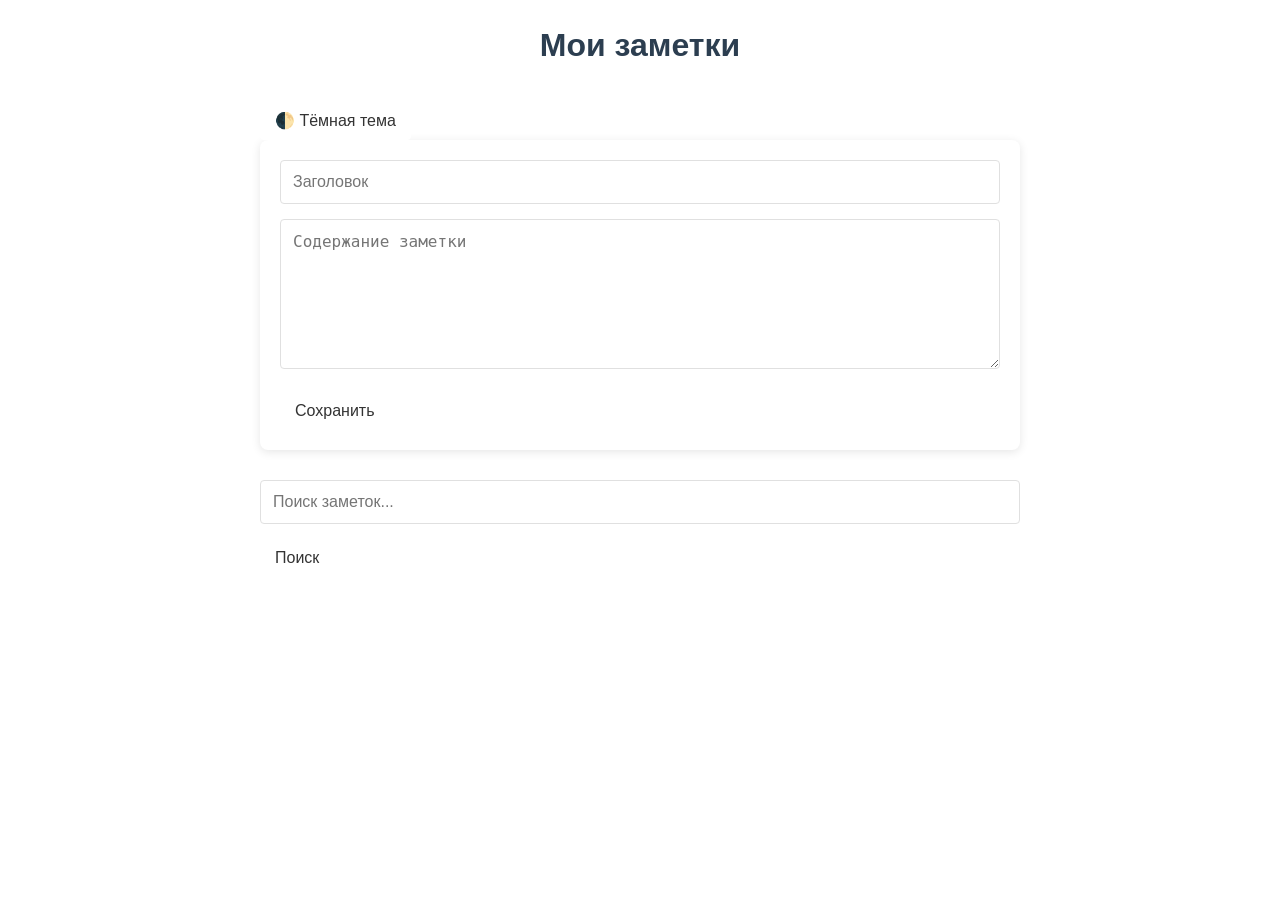
==== src/main/resources/static/index.html @ 11ae539c "Dark Stable" ====
<!DOCTYPE html>
<html lang="ru">
<head>
    <meta charset="UTF-8">
    <meta name="viewport" content="width=device-width, initial-scale=1.0">
    <title>Сервис заметок</title>
    <link rel="stylesheet" href="style.css">
</head>
<body>
    <div class="container">
        <h1>Мои заметки</h1>
        <header class="header">
            <button id="theme-toggle">🌓 Тёмная тема</button>
        </header>
        <div class="note-form">
            <input type="hidden" id="note-id">
            <input type="text" id="note-title" placeholder="Заголовок" required>
            <textarea id="note-content" placeholder="Содержание заметки" required></textarea>
            <div class="buttons">
                <button id="save-button">Сохранить</button>
                <button id="cancel-button" class="hidden">Отмена</button>
            </div>
        </div>
	<!-- search  -->
	<div class="search-container">
	    <input type="text" id="search-input" placeholder="Поиск заметок...">
	    <button id="search-button">Поиск</button>
	</div>

        <div class="notes-list" id="notes-list">
            <!-- Заметки будут добавлены динамически -->
        </div>
    </div>
    
    <script src="script.js"></script>
</body>
</html>
---- src/main/resources/static/style.css ----
* {
    box-sizing: border-box;
    margin: 0;
    padding: 0;
}

body {
    font-family: 'Segoe UI', Tahoma, Geneva, Verdana, sans-serif;
    line-height: 1.6;
    color: #333;
    background-color: #f5f5f5;
}

.container {
    max-width: 800px;
    margin: 0 auto;
    padding: 20px;
}

h1 {
    text-align: center;
    margin-bottom: 30px;
    color: #2c3e50;
}

.note-form {
    background: white;
    padding: 20px;
    border-radius: 8px;
    box-shadow: 0 2px 10px rgba(0, 0, 0, 0.1);
    margin-bottom: 30px;
}

input[type="text"], textarea {
    width: 100%;
    padding: 12px;
    margin-bottom: 15px;
    border: 1px solid #ddd;
    border-radius: 4px;
    font-size: 16px;
}

textarea {
    min-height: 150px;
    resize: vertical;
}

button {
    background-color: #3498db;
    color: white;
    border: none;
    padding: 10px 15px;
    border-radius: 4px;
    cursor: pointer;
    font-size: 16px;
    transition: background-color 0.3s;
}

button:hover {
    background-color: #2980b9;
}

.buttons {
    display: flex;
    gap: 10px;
}

#cancel-button {
    background-color: #e74c3c;
}

#cancel-button:hover {
    background-color: #c0392b;
}

.note-card {
    background: white;
    padding: 20px;
    border-radius: 8px;
    box-shadow: 0 2px 5px rgba(0, 0, 0, 0.1);
    margin-bottom: 15px;
    position: relative;
}

.note-card h2 {
    margin-bottom: 10px;
    color: #2c3e50;
}

.note-card p {
    color: #555;
    margin-bottom: 15px;
}

.note-card .note-actions {
    position: absolute;
    top: 15px;
    right: 15px;
    display: flex;
    gap: 8px;
}

.note-card .edit-btn, .note-card .delete-btn {
    background: none;
    border: none;
    font-size: 16px;
    cursor: pointer;
    padding: 5px;
}

.note-card .edit-btn {
    color: #3498db;
}

.note-card .delete-btn {
    color: #e74c3c;
}

.note-card .note-date {
    font-size: 12px;
    color: #999;
    text-align: right;
}

.hidden {
    display: none;
}

:root {
  --bg-color: #ffffff;
  --text-color: #333333;
  --card-bg: #ffffff;
  --border-color: #e0e0e0;
}

[data-theme="dark"] {
  --bg-color: #1a1a1a;
  --text-color: #f5f5f5;
  --card-bg: #2d2d2d;
  --border-color: #404040;
}

body {
  background-color: var(--bg-color);
  color: var(--text-color);
  transition: all 0.3s ease;
}

.note-card {
  background-color: var(--card-bg);
  border: 1px solid var(--border-color);
}

input[type="text"], 
textarea,
button {
  background-color: var(--card-bg);
  color: var(--text-color);
  border-color: var(--border-color);
}
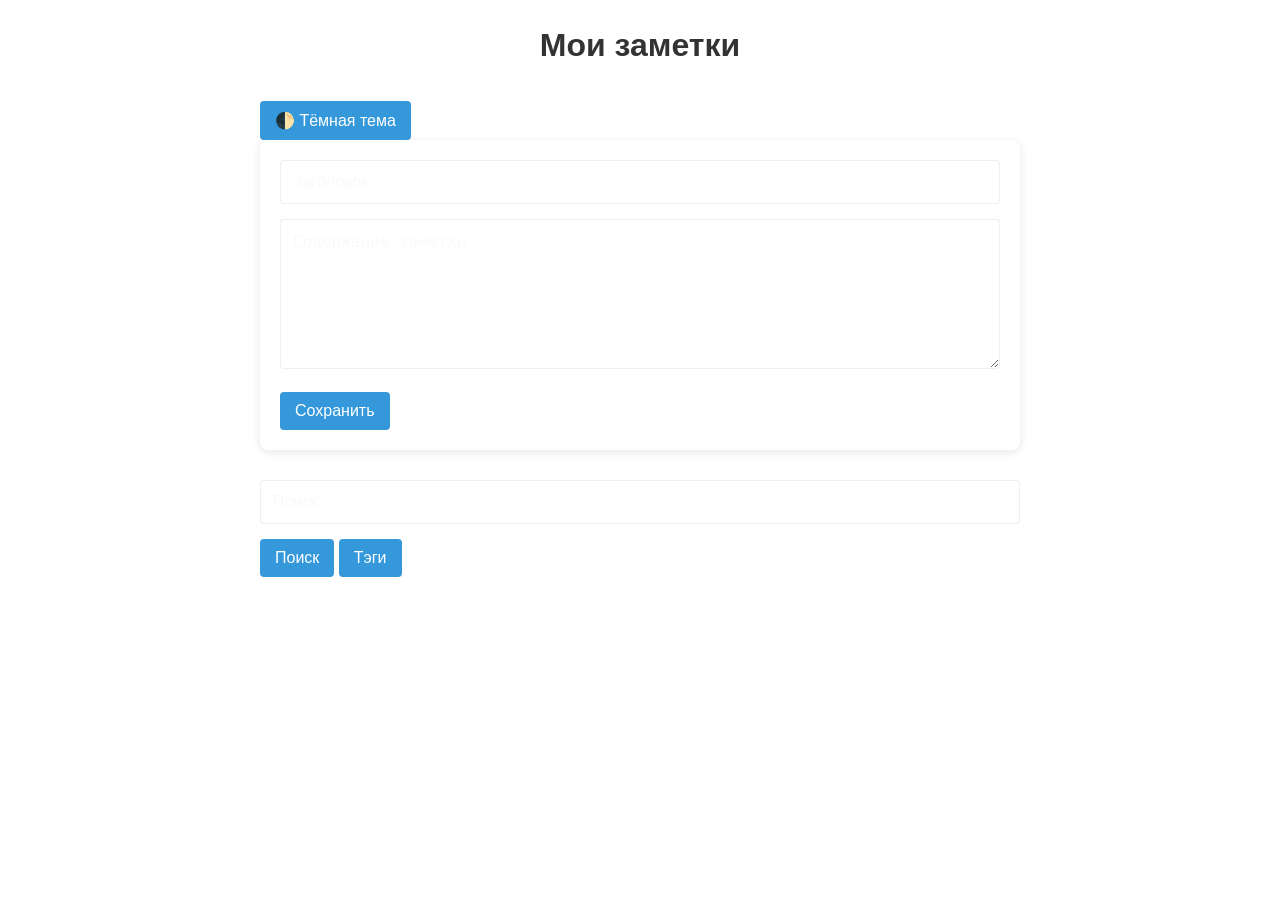
==== commit 48b1f000: "test tags" ====
--- a/src/main/resources/static/index.html
+++ b/src/main/resources/static/index.html
@@ -22,10 +22,21 @@
             </div>
         </div>
 	<!-- search  -->
-	<div class="search-container">
+	<!-- <div class="search-container">
 	    <input type="text" id="search-input" placeholder="Поиск заметок...">
 	    <button id="search-button">Поиск</button>
-	</div>
+	</div> -->
+        <!-- Поиск -->
+        <div class="search-wrapper">
+            <input type="text" id="search-input" placeholder="Поиск">
+            <button id="search-button">Поиск</button>
+    
+    
+            <!-- Кнопка и выпадающий список для фильтрации по тэгам -->
+            <button id="tags-button">Тэги</button>
+            <ul id="tags-dropdown" class="dropdown hidden"></ul>
+        </div>
+    
 
         <div class="notes-list" id="notes-list">
             <!-- Заметки будут добавлены динамически -->
--- a/src/main/resources/static/style.css
+++ b/src/main/resources/static/style.css
@@ -2,50 +2,59 @@
     box-sizing: border-box;
     margin: 0;
     padding: 0;
-}
-
-body {
+  }
+  
+  body {
     font-family: 'Segoe UI', Tahoma, Geneva, Verdana, sans-serif;
     line-height: 1.6;
-    color: #333;
-    background-color: #f5f5f5;
-}
-
-.container {
+    background-color: var(--bg-color);
+    color: var(--text-color);
+    transition: all 0.3s ease;
+  }
+  
+  .container {
     max-width: 800px;
     margin: 0 auto;
     padding: 20px;
-}
-
-h1 {
+  }
+  
+  h1 {
     text-align: center;
     margin-bottom: 30px;
-    color: #2c3e50;
-}
-
-.note-form {
-    background: white;
+    color: var(--text-color);
+  }
+  
+  .note-form {
+    background: var(--card-bg);
     padding: 20px;
     border-radius: 8px;
     box-shadow: 0 2px 10px rgba(0, 0, 0, 0.1);
     margin-bottom: 30px;
-}
-
-input[type="text"], textarea {
+  }
+  
+  input[type="text"],
+  textarea {
     width: 100%;
     padding: 12px;
     margin-bottom: 15px;
-    border: 1px solid #ddd;
+    border: 1px solid var(--border-color);
     border-radius: 4px;
     font-size: 16px;
-}
-
-textarea {
+    background-color: var(--card-bg);
+    color: var(--text-color);
+  }
+  
+  textarea {
     min-height: 150px;
     resize: vertical;
-}
-
-button {
+  }
+  
+  textarea::placeholder,
+  input::placeholder {
+    color: rgba(245, 245, 245, 0.6); /* Полупрозрачный текст для плейсхолдеров */
+  }
+  
+  button {
     background-color: #3498db;
     color: white;
     border: none;
@@ -54,108 +63,94 @@
     cursor: pointer;
     font-size: 16px;
     transition: background-color 0.3s;
-}
-
-button:hover {
+  }
+  
+  button:hover {
     background-color: #2980b9;
-}
-
-.buttons {
+  }
+  
+  #cancelbutton {
+    background-color: #e74c3c;
+  }
+  
+  #cancelbutton:hover {
+    background-color: #c0392b;
+  }
+  
+  .buttons {
     display: flex;
     gap: 10px;
-}
-
-#cancel-button {
-    background-color: #e74c3c;
-}
-
-#cancel-button:hover {
-    background-color: #c0392b;
-}
-
-.note-card {
-    background: white;
+  }
+  
+  .note-card {
+    background: var(--card-bg);
     padding: 20px;
     border-radius: 8px;
     box-shadow: 0 2px 5px rgba(0, 0, 0, 0.1);
+    border: 1px solid var(--border-color);
     margin-bottom: 15px;
     position: relative;
-}
-
-.note-card h2 {
+    transition: border-color 0.3s ease, background-color 0.3s ease;
+  }
+  
+  .notecard h2 {
     margin-bottom: 10px;
-    color: #2c3e50;
-}
-
-.note-card p {
-    color: #555;
+    color: var(--text-color);
+  }
+  
+  .notecard p {
+    color: var(--text-color);
     margin-bottom: 15px;
-}
-
-.note-card .note-actions {
+  }
+  
+  .notecard .noteactions {
     position: absolute;
     top: 15px;
     right: 15px;
     display: flex;
     gap: 8px;
-}
-
-.note-card .edit-btn, .note-card .delete-btn {
+  }
+  
+  .notecard .editbtn,
+  .notecard .deletebtn {
     background: none;
     border: none;
     font-size: 16px;
     cursor: pointer;
     padding: 5px;
-}
-
-.note-card .edit-btn {
+    color: var(--text-color);
+  }
+  
+  .notecard .editbtn {
     color: #3498db;
-}
-
-.note-card .delete-btn {
+  }
+  
+  .notecard .deletebtn {
     color: #e74c3c;
-}
-
-.note-card .note-date {
+  }
+  
+  .notecard .notedate {
     font-size: 12px;
-    color: #999;
+    color: var(--text-color);
     text-align: right;
-}
-
-.hidden {
+  }
+  
+  .hidden {
     display: none;
-}
-
-:root {
-  --bg-color: #ffffff;
-  --text-color: #333333;
-  --card-bg: #ffffff;
-  --border-color: #e0e0e0;
-}
-
-[data-theme="dark"] {
-  --bg-color: #1a1a1a;
-  --text-color: #f5f5f5;
-  --card-bg: #2d2d2d;
-  --border-color: #404040;
-}
-
-body {
-  background-color: var(--bg-color);
-  color: var(--text-color);
-  transition: all 0.3s ease;
-}
-
-.note-card {
-  background-color: var(--card-bg);
-  border: 1px solid var(--border-color);
-}
-
-input[type="text"], 
-textarea,
-button {
-  background-color: var(--card-bg);
-  color: var(--text-color);
-  border-color: var(--border-color);
-}
-
+  }
+  
+  /* Темная тема */
+  :root {
+    --bg-color: #ffffff; /* Основной цвет фона для светлой темы */
+    --text-color: #333333; /* Цвет текста для светлой темы */
+    --card-bg: #ffffff; /* Фон карточек для светлой темы */
+    --border-color: rgba(224, 224, 224, 0.5); /* Цвет границ для светлой темы */
+  }
+  
+  [data-theme="dark"] {
+    --bg-color: #1a1a1a; /* Основной цвет фона для тёмной темы */
+    --text-color: #f5f5f5; /* Светлый текст для тёмной темы */
+    --card-bg: #2d2d2d; /* Цвет карточек в тёмной теме */
+    --border-color: rgba(64, 64, 64, 0.5); /* Полупрозрачная граница в тёмной теме */
+  }
+  
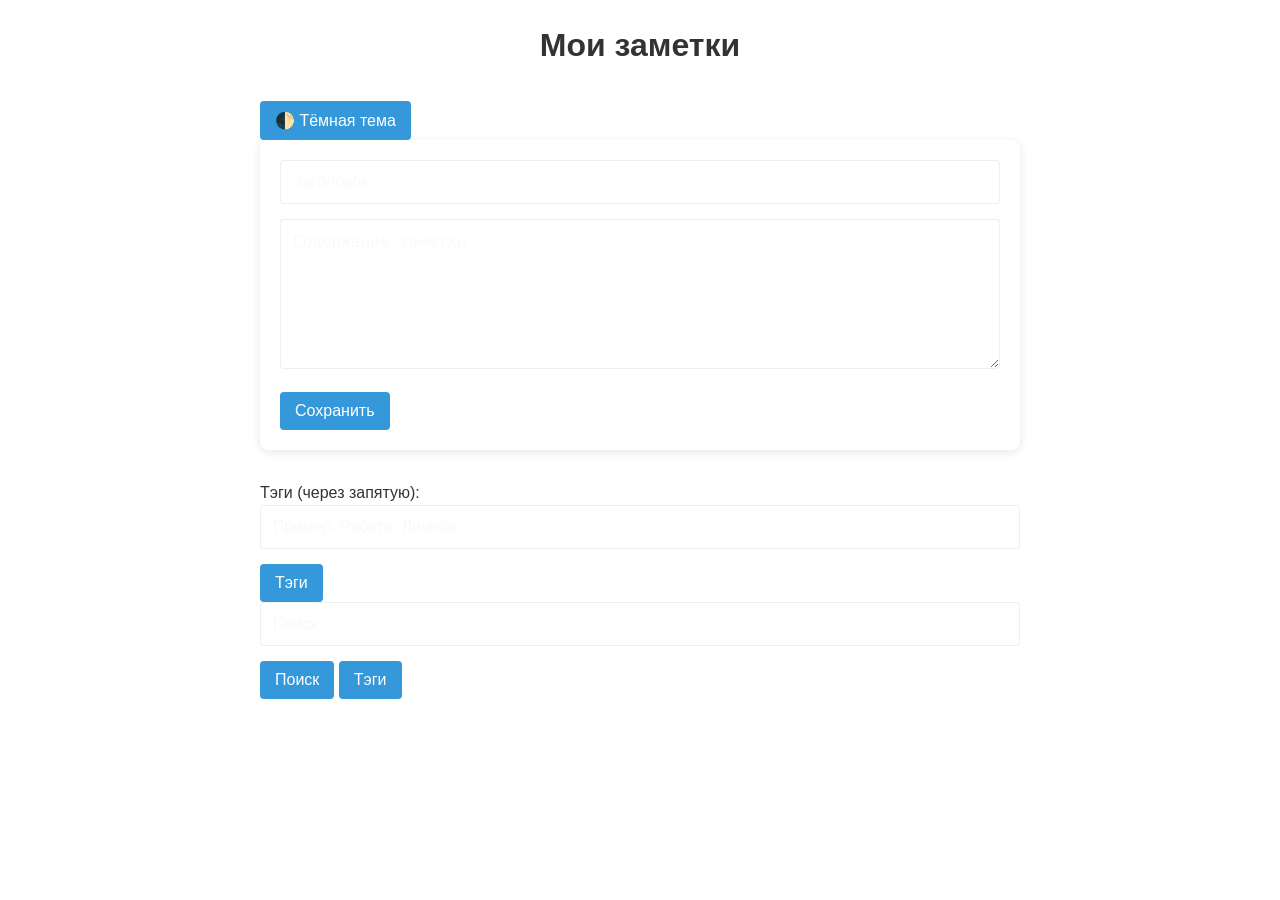
==== commit 713dc0e4: "Add Tag in Note-form" ====
--- a/src/main/resources/static/index.html
+++ b/src/main/resources/static/index.html
@@ -21,6 +21,18 @@
                 <button id="cancel-button" class="hidden">Отмена</button>
             </div>
         </div>
+        <!-- Поле для добавления тэгов -->
+        <div class="form-group">
+            <label for="note-tags">Тэги (через запятую):</label>
+            <input type="text" id="note-tags" placeholder="Пример: Работа, Личное">
+        </div>
+
+          <!-- Кнопка для фильтрации по тэгам -->
+        <div class="tags-wrapper">
+            <button id="tags-button">Тэги</button>
+            <ul id="tags-dropdown" class="dropdown hidden"></ul>
+        </div>
+  
 	<!-- search  -->
 	<!-- <div class="search-container">
 	    <input type="text" id="search-input" placeholder="Поиск заметок...">
@@ -37,7 +49,6 @@
             <ul id="tags-dropdown" class="dropdown hidden"></ul>
         </div>
     
-
         <div class="notes-list" id="notes-list">
             <!-- Заметки будут добавлены динамически -->
         </div>
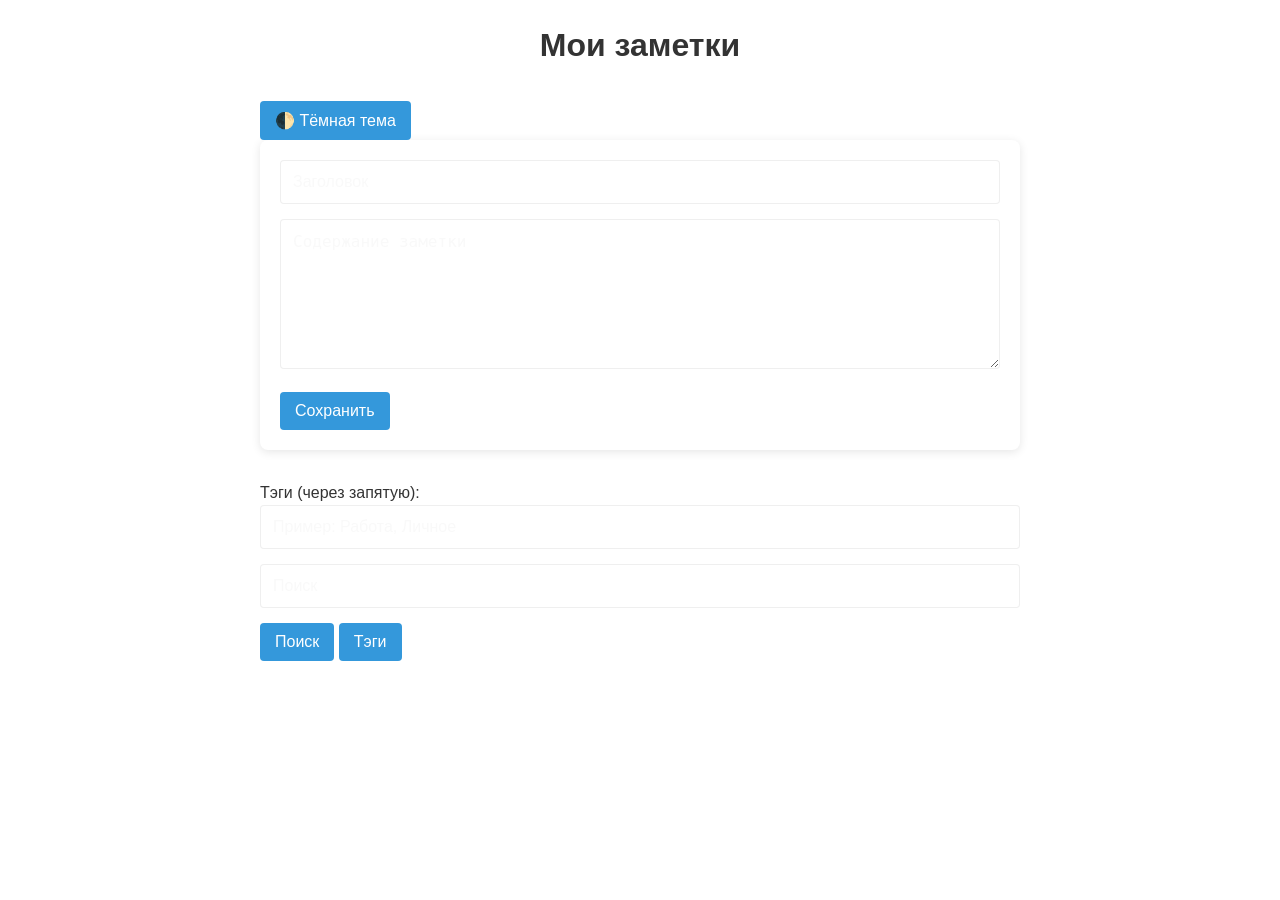
==== commit 6f395034: "UPD HTML tag button" ====
--- a/src/main/resources/static/index.html
+++ b/src/main/resources/static/index.html
@@ -26,14 +26,8 @@
             <label for="note-tags">Тэги (через запятую):</label>
             <input type="text" id="note-tags" placeholder="Пример: Работа, Личное">
         </div>
-
-          <!-- Кнопка для фильтрации по тэгам -->
-        <div class="tags-wrapper">
-            <button id="tags-button">Тэги</button>
-            <ul id="tags-dropdown" class="dropdown hidden"></ul>
-        </div>
-  
-	<!-- search  -->
+       
+  	<!-- search  -->
 	<!-- <div class="search-container">
 	    <input type="text" id="search-input" placeholder="Поиск заметок...">
 	    <button id="search-button">Поиск</button>
@@ -42,8 +36,6 @@
         <div class="search-wrapper">
             <input type="text" id="search-input" placeholder="Поиск">
             <button id="search-button">Поиск</button>
-    
-    
             <!-- Кнопка и выпадающий список для фильтрации по тэгам -->
             <button id="tags-button">Тэги</button>
             <ul id="tags-dropdown" class="dropdown hidden"></ul>
--- a/src/main/resources/static/style.css
+++ b/src/main/resources/static/style.css
@@ -153,4 +153,41 @@
     --card-bg: #2d2d2d; /* Цвет карточек в тёмной теме */
     --border-color: rgba(64, 64, 64, 0.5); /* Полупрозрачная граница в тёмной теме */
   }
+
+  /* Выпадающий список тэгов */
+.tags-wrapper {
+  position: relative;
+  display: inline-block;
+}
+
+#tags-dropdown {
+  margin: 0;
+  padding: 0;
+  list-style: none;
+  background-color: #333;
+  color: #fff;
+  border: 1px solid #444;
+  border-radius: 5px;
+  position: absolute;
+  display: none;
+}
+
+.dropdown li {
+  padding: 10px;
+  cursor: pointer;
+}
+
+.dropdown li:hover {
+  background-color: #555;
+  color: #eee;
+}
+
+.dropdown.hidden {
+  display: none;
+}
+
+.dropdown.visible {
+  display: block;
+}
+
   
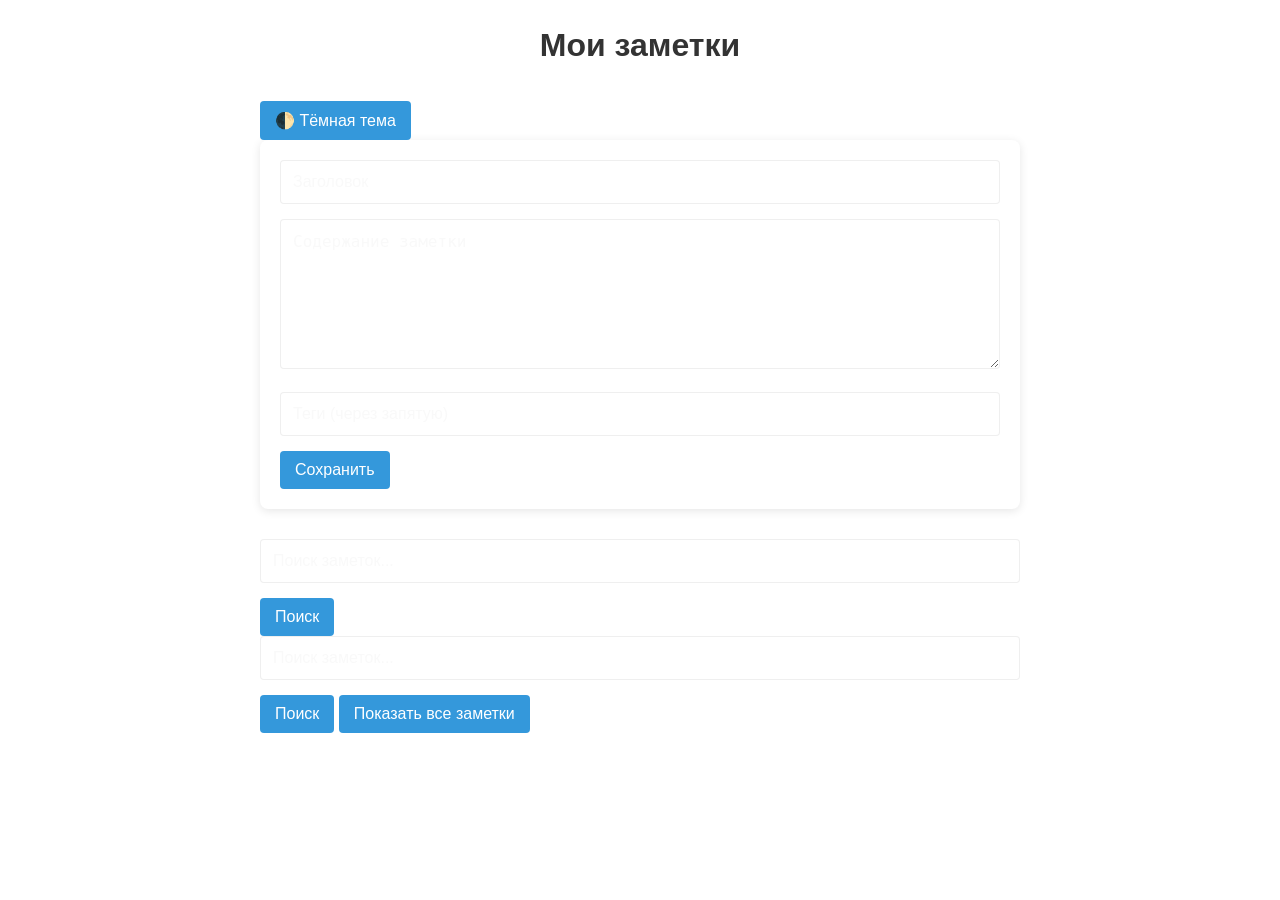
==== commit b503ac68: "test 1" ====
--- a/src/main/resources/static/index.html
+++ b/src/main/resources/static/index.html
@@ -16,31 +16,22 @@
             <input type="hidden" id="note-id">
             <input type="text" id="note-title" placeholder="Заголовок" required>
             <textarea id="note-content" placeholder="Содержание заметки" required></textarea>
+            <input type="text" id="note-tags" placeholder="Теги (через запятую)"> <!--tag-->
             <div class="buttons">
                 <button id="save-button">Сохранить</button>
                 <button id="cancel-button" class="hidden">Отмена</button>
             </div>
         </div>
-        <!-- Поле для добавления тэгов -->
-        <div class="form-group">
-            <label for="note-tags">Тэги (через запятую):</label>
-            <input type="text" id="note-tags" placeholder="Пример: Работа, Личное">
-        </div>
-       
-  	<!-- search  -->
-	<!-- <div class="search-container">
+	<!-- search  -->
+	<div class="search-container">
 	    <input type="text" id="search-input" placeholder="Поиск заметок...">
 	    <button id="search-button">Поиск</button>
-	</div> -->
-        <!-- Поиск -->
-        <div class="search-wrapper">
-            <input type="text" id="search-input" placeholder="Поиск">
-            <button id="search-button">Поиск</button>
-            <!-- Кнопка и выпадающий список для фильтрации по тэгам -->
-            <button id="tags-button">Тэги</button>
-            <ul id="tags-dropdown" class="dropdown hidden"></ul>
-        </div>
-    
+	</div>
+    <div class="search-container">
+        <input type="text" id="search-input" placeholder="Поиск заметок...">
+        <button id="search-button">Поиск</button>
+        <button id="show-all-button">Показать все заметки</button>
+    </div>
         <div class="notes-list" id="notes-list">
             <!-- Заметки будут добавлены динамически -->
         </div>
--- a/src/main/resources/static/style.css
+++ b/src/main/resources/static/style.css
@@ -153,41 +153,4 @@
     --card-bg: #2d2d2d; /* Цвет карточек в тёмной теме */
     --border-color: rgba(64, 64, 64, 0.5); /* Полупрозрачная граница в тёмной теме */
   }
-
-  /* Выпадающий список тэгов */
-.tags-wrapper {
-  position: relative;
-  display: inline-block;
-}
-
-#tags-dropdown {
-  margin: 0;
-  padding: 0;
-  list-style: none;
-  background-color: #333;
-  color: #fff;
-  border: 1px solid #444;
-  border-radius: 5px;
-  position: absolute;
-  display: none;
-}
-
-.dropdown li {
-  padding: 10px;
-  cursor: pointer;
-}
-
-.dropdown li:hover {
-  background-color: #555;
-  color: #eee;
-}
-
-.dropdown.hidden {
-  display: none;
-}
-
-.dropdown.visible {
-  display: block;
-}
-
   
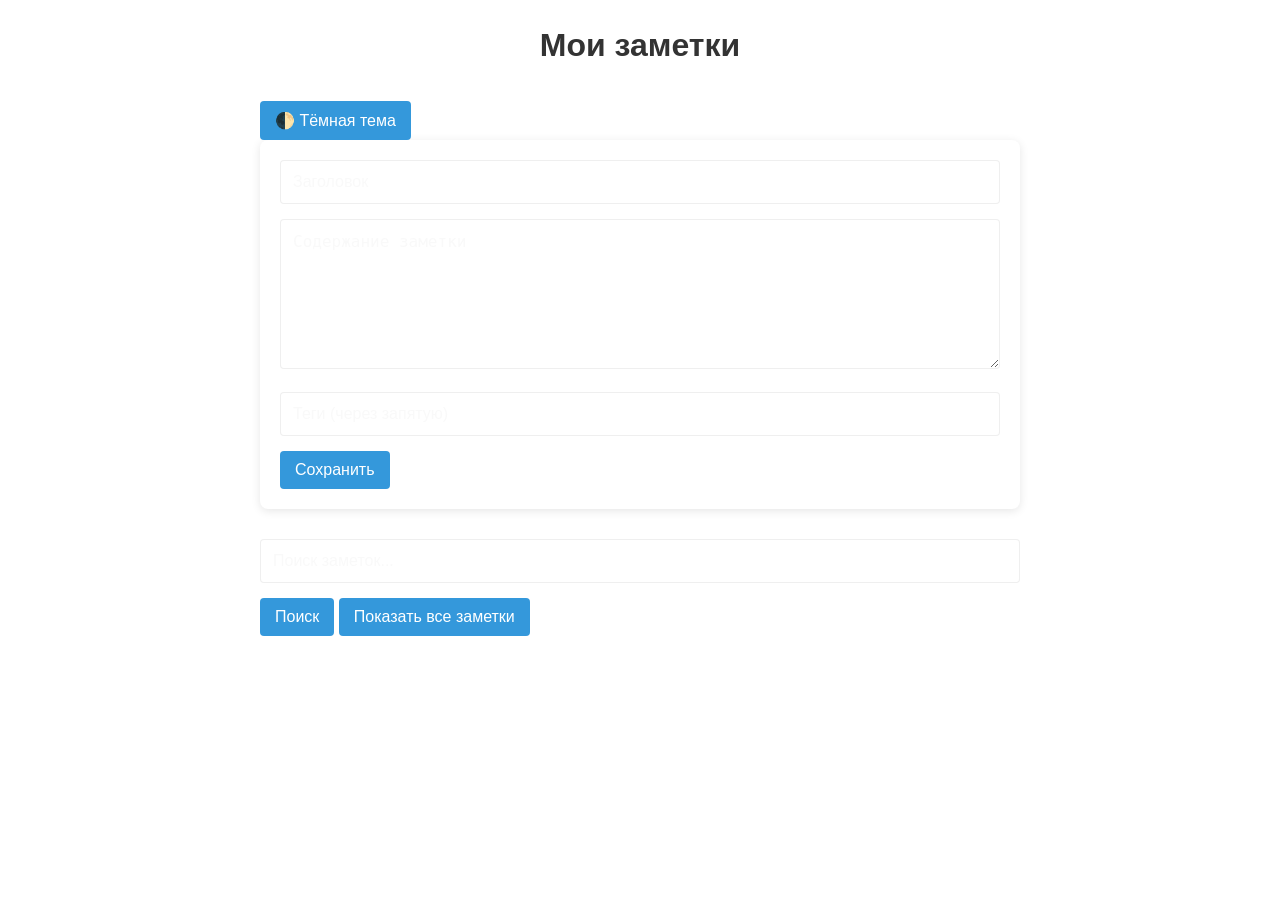
==== commit b47ada71: "Semi Stable tag and stable show all button" ====
--- a/src/main/resources/static/index.html
+++ b/src/main/resources/static/index.html
@@ -23,10 +23,6 @@
             </div>
         </div>
 	<!-- search  -->
-	<div class="search-container">
-	    <input type="text" id="search-input" placeholder="Поиск заметок...">
-	    <button id="search-button">Поиск</button>
-	</div>
     <div class="search-container">
         <input type="text" id="search-input" placeholder="Поиск заметок...">
         <button id="search-button">Поиск</button>
--- a/src/main/resources/static/style.css
+++ b/src/main/resources/static/style.css
@@ -153,4 +153,13 @@
     --card-bg: #2d2d2d; /* Цвет карточек в тёмной теме */
     --border-color: rgba(64, 64, 64, 0.5); /* Полупрозрачная граница в тёмной теме */
   }
+
+  .note-tags {
+    color: var(--text-color);
+    opacity: 0.8;
+    font-size: 0.9em;
+    margin-top: 10px;
+    padding: 5px 0;
+    border-top: 1px dashed var(--border-color);
+}
   
